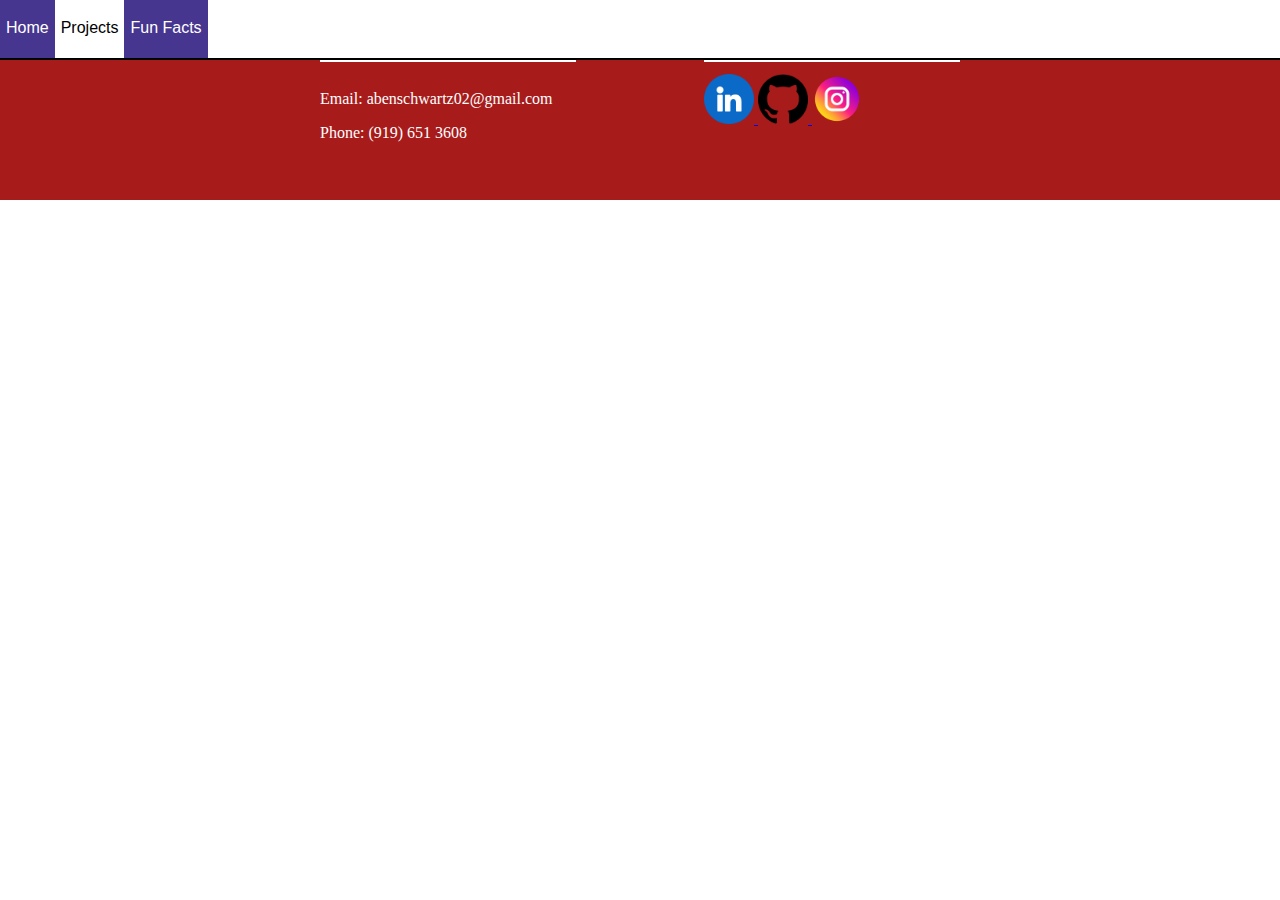
==== funfacts.html @ 8a4a86be "[Implementation] base project page layout & header & footer abstracted to all pages" ====
<html>
  <head>
    <title>Fun Facts</title>
    <link rel="stylesheet" href="styles/shared.css">
    
  </head>

  <body class ="page-body">
    
  </body>

  <script type="module" src="./scripts/fun-facts.js"> </script>
</html>
---- styles/shared.css ----
.page-body {
  padding: 0px;
  margin: 0px;
  
  
}

.page-container {
  min-width: none;
  font-family: 'arial';
  
  padding: 0px;
  min-height: 600px;
  margin-top: -58px;
}

.page-select-container {
  
  padding: 0px;
  margin: 0px;
  width: 100%;
  position: fixed;
  flex-wrap: wrap;
  display: flex;
  min-height: 60px;
  background-color: white;
  z-index: 9999;
  border-bottom: 2px solid #000000; /* Border around the table */
  margin-top: -2px;
  transition: background-color 0.3s ease-in-out, box-shadow 0.3s ease-in-out;
}

.page-select-scrolled {
  background-color: #CC0000; /* Darker red when scrolled */
  box-shadow: 0px 4px 6px rgba(0, 0, 0, 0.2); /* Adds shadow effect */
  transition: background-color 0.3s ease-in-out, box-shadow 0.3s ease-in-out;
}

.page-select-button {
  font-size: 16;
  border: none;
  background-color: white;
  
  cursor: pointer;
  transition: background-color 0.3s, color 0.3s; /* Smooth transition */
}

.page-select-button-scrolled {
  background-color: #CC0000;
  color: white;
  transition: background-color 0.3s, color 0.3s; /* Smooth transition */
}

.page-select-button:hover {
  background-color: rgb(70, 54, 143);
  color: white;
}

.page-select-button-scrolled:hover {
  background-color: #990000;
  color: white;
}

.selected-page-button {
  background-color: rgb(70, 54, 143);
  color: white;
}

.selected-page-button-scrolled {
  background-color: white ;
  color: black;
}

.footer-container {
  
  min-height: 200px;
  display: flex;
  background-color:#a81b1b;
  
  
  color: white;
}

.footer-blocks {
  width: 100%;
  display: flex;
  flex-wrap: wrap;
  height: 100%;
  
  justify-content: center; /* Center horizontally */
}

.footer-block {
  padding-left: 5%;
  padding-right: 5%;
  width: 20%;
  height: 100%;
 
  word-wrap: break-word;
  
}

.footer-block-header {
  text-align: center;
  margin-top: 5%;
  padding-bottom: 5%;
  font-size: 30;
  font-weight: bold;
  text-shadow: 
        2px 2px 0px black, /* Top-left shadow */
        -2px -2px 0px black, /* Bottom-right shadow */
        2px -2px 0px black, /* Top-right shadow */
        -2px 2px 0px black; /* Bottom-left shadow */
}

.footer-block-links {
  border-top: 2px solid white;
  padding-top: 5%;
}

.footer-block-images {
  border-top: 2px solid white;
  padding-top: 5%;
}

.footer-image {
  height: 50px;
}
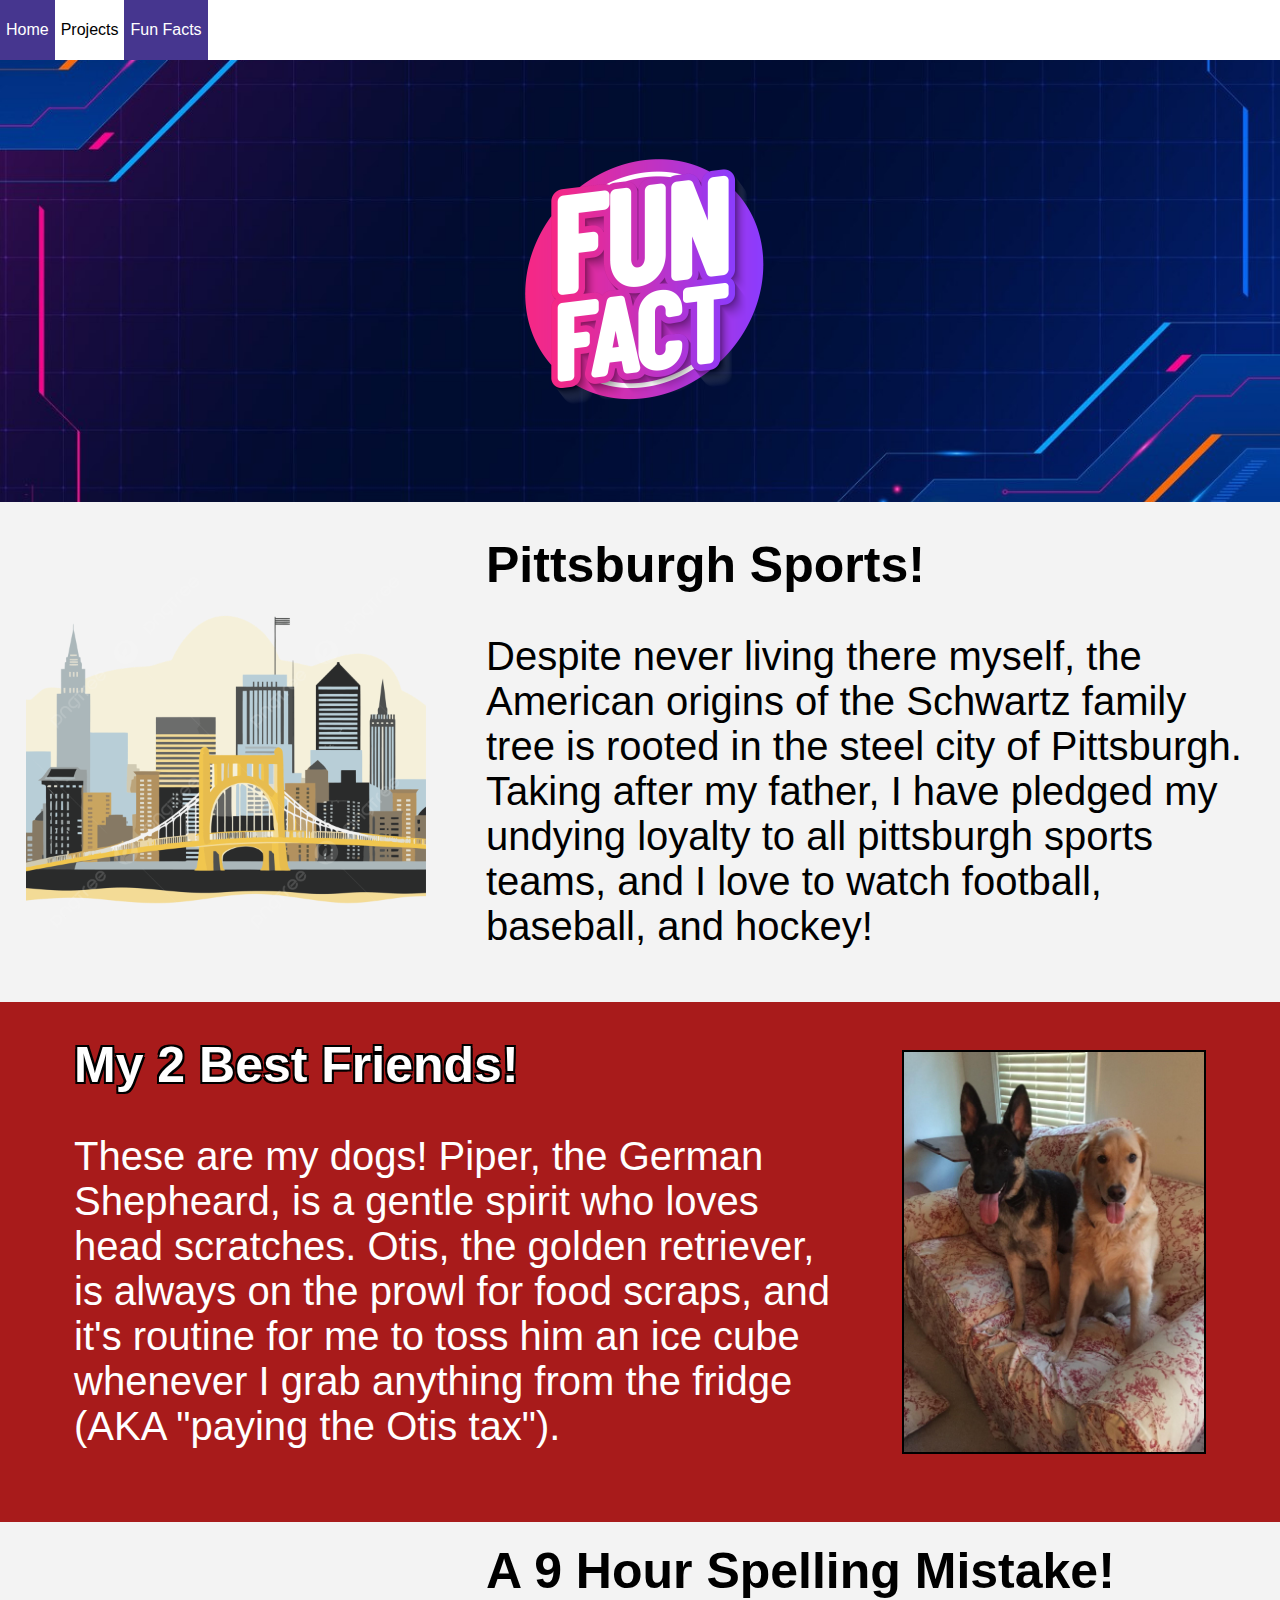
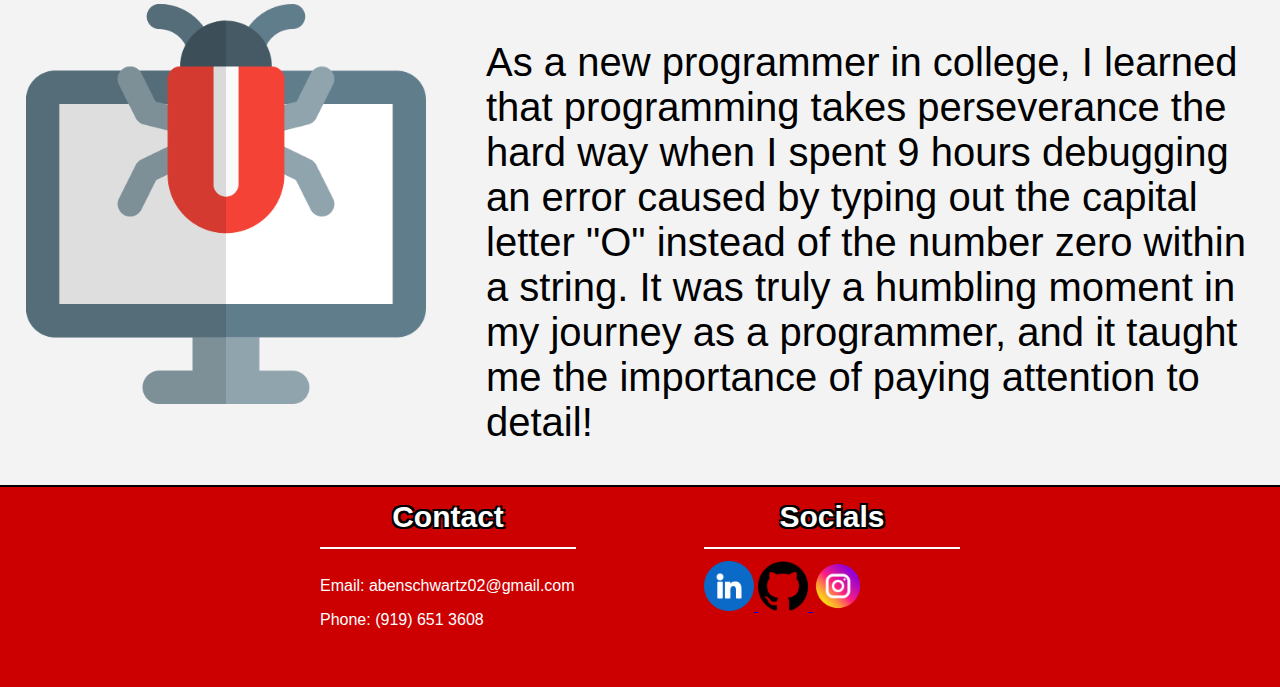
==== commit 3377b7b7: "[Implementation] Initial draft. Large files not incluced" ====
--- a/funfacts.html
+++ b/funfacts.html
@@ -1,11 +1,25 @@
 <html>
   <head>
     <title>Fun Facts</title>
+    <link rel="stylesheet" href="styles/funfacts.css">
     <link rel="stylesheet" href="styles/shared.css">
     
   </head>
 
   <body class ="page-body">
+
+    <div class="page-container js-page-container">
+      <div class="welcome-message-container">
+        
+        <img class="welcome-message-image" src="images/funfact.png">
+      </div>
+  
+      <div class="js-facts-blocks">
+  
+      </div>
+      
+      </div>
+    </div>
     
   </body>
 
--- a/styles/funfacts.css
+++ b/styles/funfacts.css
@@ -0,0 +1,160 @@
+.welcome-message-container {
+  
+  background-image: url('../images/facts-background.jpg');
+  background-size: cover;
+  
+  background-position: center;
+  background-repeat: no-repeat;
+  justify-content: center; /* Center items horizontally */
+  
+  align-items: center; /* Center vertically */
+  flex-wrap: wrap;
+  display: flex;
+  min-height: 500px;
+  margin-top: 60px;
+
+}
+
+@keyframes slide-in-left {
+  from {
+      transform: translateX(-100%);
+      opacity: 0;
+  }
+  to {
+      transform: translateX(0);
+      opacity: 1;
+  }
+}
+
+@keyframes slide-in-right {
+  from {
+      transform: translateX(+100%);
+      opacity: 0;
+  }
+  to {
+      transform: translateX(0);
+      opacity: 1;
+  }
+}
+
+.welcome-message-text {
+  text-align: center;
+  font-size: 50;
+  animation: slide-in-left 1s ease-out forwards;
+  padding-right: 50px;
+  margin-top: 5%;
+  
+  font-weight: bold;
+    color: white; /* Text color */
+    text-shadow: 
+        2px 2px 0px black, /* Top-left shadow */
+        -2px -2px 0px black, /* Bottom-right shadow */
+        2px -2px 0px black, /* Top-right shadow */
+        -2px 2px 0px black; /* Bottom-left shadow */
+}
+
+.welcome-message-image {
+  margin-left: 1%;
+  margin-top: 5%;
+  height: 300px; 
+  
+  animation: slide-in-right 1s ease-out forwards;
+}
+
+.home-page-section-even {
+  display: flex;
+  flex-wrap: wrap;
+  background-color: rgb(243, 243, 243);
+  justify-content: center; /* Center horizontally */
+  align-items: center; /* Center vertically */
+  
+  min-height: 500px;
+}
+
+.section-image-even {
+  height: 400px;
+  animation: slide-in-left 1s ease-out forwards;
+  padding-top: 20px;
+  padding-bottom: 20px;
+}
+
+.section-content-even {
+  padding-top: 20px;
+  flex-wrap: wrap;
+  word-wrap: break-word;
+  overflow-wrap: break-word;
+  
+  
+  animation: slide-in-right 1s ease-out forwards;
+  
+  width: 60%;
+  padding-left: 60px;
+}
+.section-header-even {
+  
+  font-size: 50;
+  font-weight: bold;
+  margin: 0;
+  
+  
+  
+}
+
+.section-text-even {
+  font-size: 40;
+ 
+}
+
+.home-page-section-odd {
+  display: flex;
+  flex-wrap: wrap;
+  min-height: 500px;
+  background-color:#a81b1b;
+  justify-content: center; /* Center horizontally */
+  align-items: center; /* Center vertically */
+  padding-bottom: 20px;
+}
+
+.section-image-odd {
+  border: 2px solid black;
+  height: 400px; 
+  animation: slide-in-right 1s ease-out forwards;
+  
+}
+
+.section-content-odd {
+  padding-top: 20px;
+  flex-wrap: wrap;
+  word-wrap: break-word;
+  overflow-wrap: break-word;
+  
+  animation: slide-in-left 1s ease-out forwards;
+  width: 60%;
+  padding-right: 60px;
+  color: white;
+}
+.section-header-odd {
+  
+  font-size: 50;
+  font-weight: bold;
+  margin: 0;
+  text-shadow: 
+        2px 2px 0px black, /* Top-left shadow */
+        -2px -2px 0px black, /* Bottom-right shadow */
+        2px -2px 0px black, /* Top-right shadow */
+        -2px 2px 0px black; /* Bottom-left shadow */
+  
+}
+
+
+.section-text-odd {
+  font-size: 40;
+}
+
+.even-wrapper {
+  display: flex;
+  flex-wrap: wrap-reverse;
+  align-items: center;
+  justify-content: center;
+
+}--- a/styles/shared.css
+++ b/styles/shared.css
@@ -14,20 +14,70 @@
   margin-top: -58px;
 }
 
+
+.topBar {
+  padding: 0px;
+  margin: 0px;
+  position: fixed;
+  z-index: 9999;
+  
+  
+}
+
 .page-select-container {
-  
   padding: 0px;
   margin: 0px;
   width: 100%;
+  margin-top: -2px;
   position: fixed;
   flex-wrap: wrap;
   display: flex;
   min-height: 60px;
   background-color: white;
-  z-index: 9999;
-  border-bottom: 2px solid #000000; /* Border around the table */
+  box-sizing: border-box;
+  border-bottom: 0px solid #000000; /* Border around the table */
+  transition: background-color 0.3s ease-in-out, box-shadow 0.3s ease-in-out;
+}
+
+.project-select-container {
   margin-top: -2px;
-  transition: background-color 0.3s ease-in-out, box-shadow 0.3s ease-in-out;
+  display: none;
+  background-color: white;
+  margin-left: 54.5px;
+  width: 300px;
+  
+
+}
+
+.project-select-buttons {
+  margin-top: 60px;
+  
+}
+
+.project-select-button {
+  text-align: left;
+  width: 100%;
+  word-wrap: break-word;
+  height: 50px;
+  border-radius: 0;
+  border: 0;
+  background-color: white;
+  transition: background-color 0.3s, color 0.3s; /* Smooth transition */
+}
+
+.project-select-button:hover {
+  background-color: rgb(70, 54, 143);
+  color: white;
+  cursor: pointer;
+}
+
+.project-select-button-scrolled {
+  transition: background-color 0.3s, color 0.3s; /* Smooth transition */
+}
+
+.project-select-button-scrolled:hover {
+  background-color:  #CC0000;
+  color: white;
 }
 
 .page-select-scrolled {
@@ -71,12 +121,21 @@
   color: black;
 }
 
+.selected-project-button {
+  background-color: rgb(70, 54, 143);
+  color: white;
+}
+
+.selected-project-button-scrolled  {
+  background-color: #CC0000;
+  color: white;
+}
 .footer-container {
   
   min-height: 200px;
   display: flex;
-  background-color:#a81b1b;
-  
+  background-color: #CC0000;
+  border-top: 2px solid #000000 ;
   
   color: white;
 }
